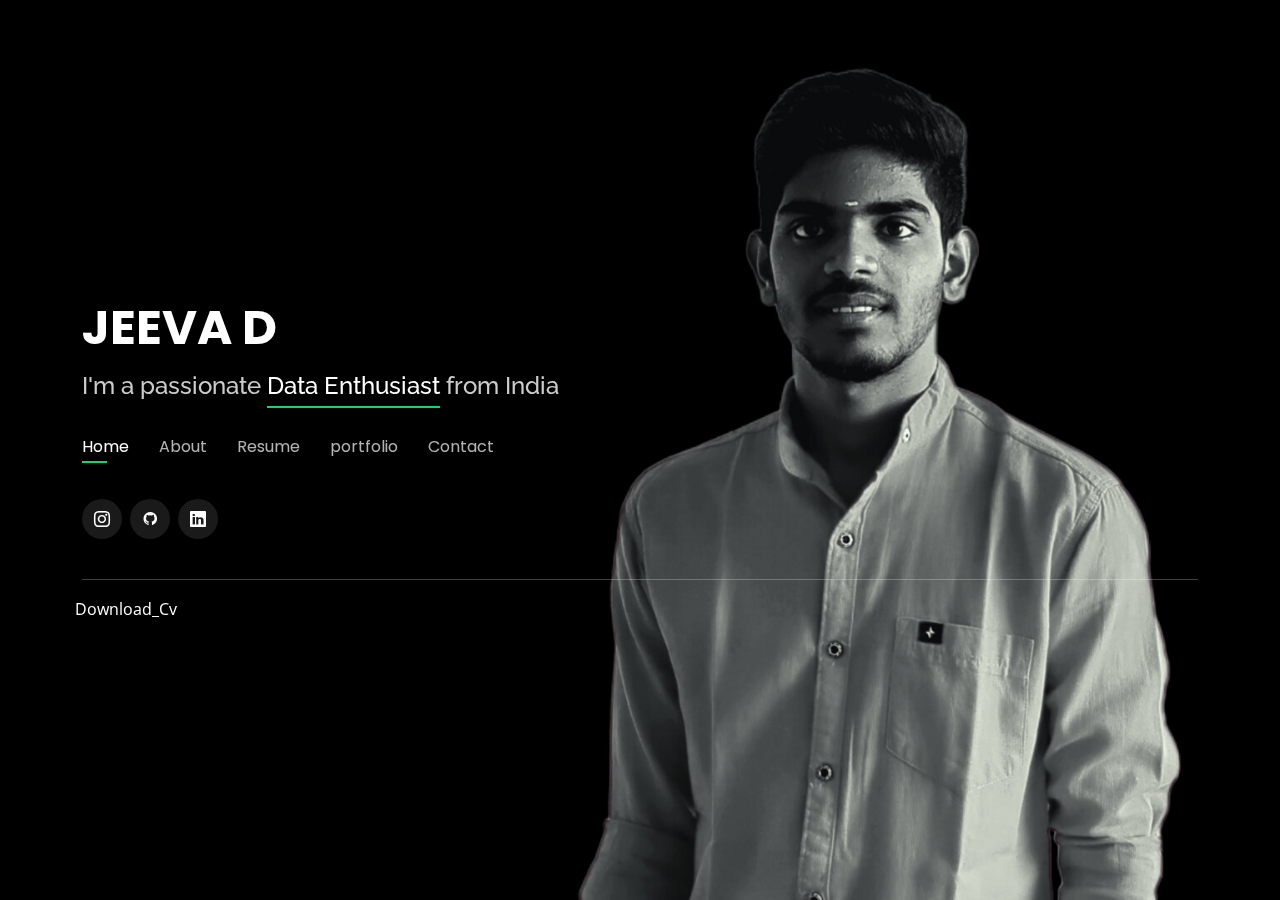
==== index.html @ 784c2e7e "updated resume" ====
<!DOCTYPE html>
<html lang="en">

<head>
  <meta charset="utf-8">
  <meta content="width=device-width, initial-scale=1.0" name="viewport">

  <title>Jeeva D</title>
  <meta content="" name="description">
  <meta content="" name="keywords">

  <!-- Favicons -->
  <link href="assets/img/favicon.png" rel="icon">
  <link href="assets/img/apple-touch-icon.png" rel="apple-touch-icon">

  <!-- Google Fonts -->
  <link href="https://fonts.googleapis.com/css?family=Open+Sans:300,300i,400,400i,600,600i,700,700i|Raleway:300,300i,400,400i,500,500i,600,600i,700,700i|Poppins:300,300i,400,400i,500,500i,600,600i,700,700i" rel="stylesheet">

  <!-- Vendor CSS Files -->
  <link href="assets/vendor/bootstrap/css/bootstrap.min.css" rel="stylesheet">
  <link href="assets/vendor/bootstrap-icons/bootstrap-icons.css" rel="stylesheet">
  <link href="assets/vendor/boxicons/css/boxicons.min.css" rel="stylesheet">
  <link href="assets/vendor/glightbox/css/glightbox.min.css" rel="stylesheet">
  <link href="assets/vendor/remixicon/remixicon.css" rel="stylesheet">
  <link href="assets/vendor/swiper/swiper-bundle.min.css" rel="stylesheet">

  <!-- Template Main CSS File -->
  <link href="assets/css/style.css" rel="stylesheet">

  <!-- =======================================================
  * Template Name: Personal - v4.10.0
  * Template URL: https://bootstrapmade.com/personal-free-resume-bootstrap-template/
  * Author: BootstrapMade.com
  * License: https://bootstrapmade.com/license/
  ======================================================== -->
</head>

<body>

  <!-- ======= Header ======= -->
  <header id="header">
    <div class="container">

      <h1><a href="index.html">JEEVA D</a></h1>
      <!-- Uncomment below if you prefer to use an image logo -->
      <!-- <a href="index.html" class="mr-auto"><img src="assets/img/logo.png" alt="" class="img-fluid"></a> -->
      <h2>I'm a passionate <span>Data Enthusiast</span> from India</h2>

      <nav id="navbar" class="navbar">
        <ul>
          <li><a class="nav-link active" href="#header">Home</a></li>
          <li><a class="nav-link" href="#about">About</a></li>
          <li><a class="nav-link" href="#resume">Resume</a></li>
          <li><a class="nav-link" href="#portfolio">portfolio</a></li>
          <li><a class="nav-link" href="#contact">Contact</a></li>
        </ul>
        <i class="bi bi-list mobile-nav-toggle"></i>
      </nav><!-- .navbar -->

      <div class="social-links">
        <a href="https://www.instagram.com/j._e._e._v._a/" class="instagram" target="_blank"><i class="bi bi-instagram"></i></a>
        <a href="https://www.linkedin.com/in/jeeva-durairasi-519028229/" class="github" target="_blank"><i class="ri-github-fill"></i></a>
        <a href="https://github.com/jeevadurairasi" class="linkedin"><i class="bi bi-linkedin"></i></a> <br>
        <a href="assets/resume/resume.pdf" target="_blank" class="resume" >Download_Cv </a> 

      </div> <br>


      <hr>

    </div>
  </header><!-- End Header -->

  <!-- ======= About Section ======= -->
  <section id="about" class="about">

    <!-- ======= About Me ======= -->
    <div class="about-me container">

      <div class="section-title">
        <h2>About</h2>
        <p>Learn more about me</p>
      </div>

      <div class="row">
        <div class="col-lg-4" data-aos="fade-right">
          <img src="assets/img/me.jpg" class="img-fluid" alt="">
        </div>
        <div class="col-lg-8 pt-4 pt-lg-0 content" data-aos="fade-left">
          <h3>Web Developer &amp; Data Enthusiast</h3>
          <p class="fst-italic">
            Very good written, communication, interpersonal, liaison, and problem-solving skills with the ability to work in a multicultural environment. Self-driven, able to prioritize tasks and implement changes smoothly.  A result-oriented individual with an analytical mind capable of delivering timely and desired results even in the most challenging situations. 
          </p>
          <div class="row">
            <div class="col-lg-6">
              <ul>
                <li><i class="bi bi-chevron-right"></i> <strong>Birthday:</strong> <span>20 May 2003</span></li>
                <li><i class="bi bi-chevron-right"></i> <strong>Name:</strong> <span>JEEVA D</span></li>
                <li><i class="bi bi-chevron-right"></i> <strong>Phone:</strong> <span>+91 80564 20225</span></li>
                <li><i class="bi bi-chevron-right"></i> <strong>City:</strong> <span>Salem,India</span></li>
              </ul>
            </div>
            <div class="col-lg-6">
              <ul>
                <li><i class="bi bi-chevron-right"></i> <strong>Age:</strong> <span>19</span></li>
                <li><i class="bi bi-chevron-right"></i> <strong>Degree:</strong> <span>B.TECH(ARTIFICIAL INTELLIGENCE AND DATA SCIENCE)</span></li>
                <li><i class="bi bi-chevron-right"></i> <strong>Personal-Email:</strong> <span>jeevadurairasi@gmail.com</span></li>
                <li><i class="bi bi-chevron-right"></i> <strong>Bitsathy-Email:</strong> <span>jeeva.ad20@bitsathy.ac.in</span></li>
              </ul>
            </div>
          </div>
          <p>
          </p>
        </div>
      </div>

    </div><!-- End About Me -->

    <!-- ======= Counts ======= -->
    <div class="counts container">

      <div class="row">

        <div class="col-lg-3 col-md-6">
          <div class="count-box">
            <i class="bi bi-emoji-smile"></i>
            <span data-purecounter-start="0" data-purecounter-end="1" data-purecounter-duration="1" class="purecounter"></span>
            <p>pattern Field</p>
          </div>
        </div>

        <div class="col-lg-3 col-md-6 mt-5 mt-md-0">
          <div class="count-box">
            <i class="bi bi-journal-richtext"></i>
            <span data-purecounter-start="0" data-purecounter-end="2" data-purecounter-duration="1" class="purecounter"></span>
            <p>Projects</p>
          </div>
        </div>

        <div class="col-lg-3 col-md-6 mt-5 mt-lg-0">
          <div class="count-box">
            <i class="bi bi-headset"></i>
            <span data-purecounter-start="0" data-purecounter-end="3" data-purecounter-duration="1" class="purecounter"></span>
            <p>Team Members</p>
          </div>
        </div>

        
      </div>

    </div><!-- End Counts -->

    <!-- ======= Skills  ======= -->
    <div class="skills container">

      <div class="section-title">
        <h2>Skills</h2>
      </div>

      <div class="row skills-content">

        <div class="col-lg-6">

          <div class="progress">
            <span class="skill">c/c++ <i class="val">75%</i></span>
            <div class="progress-bar-wrap">
              <div class="progress-bar" role="progressbar" aria-valuenow="75" aria-valuemin="0" aria-valuemax="100"></div>
            </div>
          </div>

          <div class="progress">
            <span class="skill">PYTHON <i class="val">60%</i></span>
            <div class="progress-bar-wrap">
              <div class="progress-bar" role="progressbar" aria-valuenow="60" aria-valuemin="0" aria-valuemax="100"></div>
            </div>
          </div>

          <div class="progress">
            <span class="skill">JDBMS: MySQL <i class="val">75%</i></span>
            <div class="progress-bar-wrap">
              <div class="progress-bar" role="progressbar" aria-valuenow="75" aria-valuemin="0" aria-valuemax="100"></div>
            </div>
          </div>

        </div>

        <div class="col-lg-6">

          <div class="progress">
            <span class="skill">Data Visualization <i class="val">60%</i></span>
            <div class="progress-bar-wrap">
              <div class="progress-bar" role="progressbar" aria-valuenow="60" aria-valuemin="0" aria-valuemax="100"></div>
            </div>
          </div>

          <div class="progress">
            <span class="skill">Power BI <i class="val">60%</i></span>
            <div class="progress-bar-wrap">
              <div class="progress-bar" role="progressbar" aria-valuenow="60" aria-valuemin="0" aria-valuemax="100"></div>
            </div>
          </div>

          <div class="progress">
            <span class="skill">Tableau <i class="val">55%</i></span>
            <div class="progress-bar-wrap">
              <div class="progress-bar" role="progressbar" aria-valuenow="55" aria-valuemin="0" aria-valuemax="100"></div>
            </div>
          </div>

        </div>

      </div>

    </div><!-- End Skills -->

    <!-- ======= Interests ======= -->
    <div class="interests container">

      <div class="section-title">
        <h2>Areas of Interests</h2>
      </div>

      <div class="row">
        <div class="col-lg-3 col-md-4">
          <div class="icon-box">
            <i class="ri-store-line" style="color: #ffbb2c;"></i>
            <h3>Data structure</h3>
          </div>
        </div>
        <div class="col-lg-3 col-md-4 mt-4 mt-md-0">
          <div class="icon-box">
            <i class="ri-bar-chart-box-line" style="color: #5578ff;"></i>
            <h3>Data Science</h3>
          </div>
        </div> 
      </div>

    </div><!-- End Interests -->

    <!-- ======= Testimonials ======= -->
    

  </section><!-- End About Section -->

  <!-- ======= Resume Section ======= -->
  <section id="resume" class="resume">
    <div class="container">

      <div class="section-title">
        <h2>Resume</h2>
        <p>Check My Resume</p>
      </div>

      <div class="row">
        <div class="col-lg-6">
          <h3 class="resume-title">Sumary</h3>
          <div class="resume-item pb-0">
            <h4>Jeeva D</h4>
            <p><em>Very good written, communication, interpersonal, liaison, and problem-solving skills with the ability to work in a multicultural environment. Self-driven, able to prioritize tasks and implement changes smoothly.  A result-oriented individual with an analytical mind capable of delivering timely and desired results even in the most challenging situations. </em></p>
            <p>
            <ul>
              <li>Data science</li>
              <li>(+91) 80564-20225</li>
              <li>jeevadurairasi@gmail.com</li>
            </ul>
            </p>
          </div>

          <h3 class="resume-title">Education</h3>
          <div class="resume-item">
            <h4>B.tech Artificial intelligence &amp; Data science</h4>
            <h5>2020 - 2024</h5>
            <p><em>B. Tech at Bannari Amman Institute of Technology, Sathyamangalam, Erode District - 638 401.</em></p>
            <p>(CGPA-8.32) </p>
          </div>
          <div class="resume-item">
            <h4>HSC </h4>
            <h5>2020 </h5>
            <p><em>The Optimus Pubic School, Bhavani</em></p>
            <p> (74.8%)   </p>
          </div>
          <div class="resume-item">
            <h4>SSLC </h4>
            <h5>2018 </h5>
            <p><em>The Optimus Pubic School, Bhavani</em></p>
            <p> (62.8%)   </p>
          </div>
        </div>
        <div class="col-lg-6">
          <h3 class="resume-title">Project Experience</h3>
          <div class="resume-item">
            <h4>FACE MASK DETECTION USING OPEN CV</h4>
            <h5>Duration: MAY-2022 - JUNE-2022(30 DAYS)</br>
              Team Size: 3 Members</br>
              Role Played: Team Lead</h5>
            <p>
              <ul>
                <li>We focus on the face mask detection dataset from disk, training model (using Keras/TensorFlow) on this dataset.</li>
                <li>Once the face mask detectors are trained, we can move on to loading the mask detector, performing face detection, and then classifying each face as with_mask or without_mask.</li>
                  </li>
                <li>
                   Build a CNN model using TensorFlow to detect if you are wearing a face mask by using the webcam of the PC
                  </li>
              </ul>
              </p>
          </div>
          <div class="resume-item">
            <h4>COVID-19 Analysis using PowerBI </h4>
            <h5>Duration: MAY2022-  JUNE 2022(30 DAYS)<br>
              Team Size: 1 Members<br>
              Role Played: Team Lead</h5>
            <p>
            <ul>
              <li>They are using Power BI Desktop to analyze and visualize COVID-19 data to keep their communities informed at the city, county, state, and national levels. 
              </li>
             
            </ul>
            </p>
          </div>
        </div>
      </div>

    </div>
  </section><!-- End Resume Section -->

  <!-- ======= Services Section ======= -->
  

  <!-- ======= Portfolio Section ======= -->
  <section id="portfolio" class="portfolio">
    <div class="container">

      <div class="section-title">
        <h2>Portfolio</h2>
        <p>My Works</p>
      </div>

      <div class="row">
        <div class="col-lg-12 d-flex justify-content-center">
          <ul id="portfolio-flters">
            <li data-filter=".filter-web">Web</li>
          </ul>
        </div>
      </div>

      <div class="row portfolio-container">

        

        <div class="col-lg-4 col-md-6 portfolio-item filter-web">
          <div class="portfolio-wrap">
            <img src="assets/img/portfolio/portfolio-2.jpg" class="img-fluid" alt="">
            <div class="portfolio-info">
              <h4>Web 3</h4>
              <p>Web</p>
              <div class="portfolio-links">
                <a href="assets/img/portfolio/portfolio-2.jpg" data-gallery="portfolioGallery" class="portfolio-lightbox" title="Web 3"><i class="bx bx-plus"></i></a>
                <a href="portfolio-details.html" data-gallery="portfolioDetailsGallery" data-glightbox="type: external" class="portfolio-details-lightbox" title="Portfolio Details"><i class="bx bx-link"></i></a>
              </div>
            </div>
          </div>
        </div>
        <div class="col-lg-4 col-md-6 portfolio-item filter-web">
          <div class="portfolio-wrap">
            <img src="assets/img/portfolio/portfolio-5.jpg" class="img-fluid" alt="">
            <div class="portfolio-info">
              <h4>Web 2</h4>
              <p>Web</p>
              <div class="portfolio-links">
                <a href="assets/img/portfolio/portfolio-5.jpg" data-gallery="portfolioGallery" class="portfolio-lightbox" title="Web 2"><i class="bx bx-plus"></i></a>
                <a href="portfolio-details.html" data-gallery="portfolioDetailsGallery" data-glightbox="type: external" class="portfolio-details-lightbox" title="Portfolio Details"><i class="bx bx-link"></i></a>
              </div>
            </div>
          </div>
        </div>
        <div class="col-lg-4 col-md-6 portfolio-item filter-web">
          <div class="portfolio-wrap">
            <img src="assets/img/portfolio/portfolio-9.jpg" class="img-fluid" alt="">
            <div class="portfolio-info">
              <h4>Web 3</h4>
              <p>Web</p>
              <div class="portfolio-links">
                <a href="assets/img/portfolio/portfolio-9.jpg" data-gallery="portfolioGallery" class="portfolio-lightbox" title="Web 3"><i class="bx bx-plus"></i></a>
                <a href="portfolio-details.html" data-gallery="portfolioDetailsGallery" data-glightbox="type: external" class="portfolio-details-lightbox" title="Portfolio Details"><i class="bx bx-link"></i></a>
              </div>
            </div>
          </div>
        </div>

    
      </div>
   </div>
  </section> 
  <!-- ======= Contact Section ======= -->
  <section id="contact" class="contact">
    <div class="container">

      <div class="section-title">
        <h2>Contact</h2>
        <p>Contact Me</p>
      </div>

      <div class="row mt-2">

        <div class="col-md-6 d-flex align-items-stretch">
          <div class="info-box">
            <i class="bx bx-map"></i>
            <h3>My Address</h3>
            <p>A108 Adam Street, New York, NY 535022</p>
          </div>
        </div>

        <div class="col-md-6 mt-4 mt-md-0 d-flex align-items-stretch">
          <div class="info-box">
            <i class="bx bx-share-alt"></i>
            <h3>Social Profiles</h3>
            <div class="social-links">
              <a href="#" class="twitter"><i class="bi bi-twitter"></i></a>
              <a href="#" class="facebook"><i class="bi bi-facebook"></i></a>
              <a href="#" class="instagram"><i class="bi bi-instagram"></i></a>
              <a href="#" class="google-plus"><i class="bi bi-skype"></i></a>
              <a href="#" class="linkedin"><i class="bi bi-linkedin"></i></a>
            </div>
          </div>
        </div>

        <div class="col-md-6 mt-4 d-flex align-items-stretch">
          <div class="info-box">
            <i class="bx bx-envelope"></i>
            <h3>Email Me</h3>
            <p>contact@example.com</p>
          </div>
        </div>
        <div class="col-md-6 mt-4 d-flex align-items-stretch">
          <div class="info-box">
            <i class="bx bx-phone-call"></i>
            <h3>Call Me</h3>
            <p>+1 5589 55488 55</p>
          </div>
        </div>
      </div>

      <form action="forms/contact.php" method="post" role="form" class="php-email-form mt-4">
        <div class="row">
          <div class="col-md-6 form-group">
            <input type="text" name="name" class="form-control" id="name" placeholder="Your Name" required>
          </div>
          <div class="col-md-6 form-group mt-3 mt-md-0">
            <input type="email" class="form-control" name="email" id="email" placeholder="Your Email" required>
          </div>
        </div>
        <div class="form-group mt-3">
          <input type="text" class="form-control" name="subject" id="subject" placeholder="Subject" required>
        </div>
        <div class="form-group mt-3">
          <textarea class="form-control" name="message" rows="5" placeholder="Message" required></textarea>
        </div>
        <div class="my-3">
          <div class="loading">Loading</div>
          <div class="error-message"></div>
          <div class="sent-message">Your message has been sent. Thank you!</div>
        </div>
        <div class="text-center"><button type="submit">Send Message</button></div>
      </form>

    </div>
  </section><!-- End Contact Section -->

 
  <!-- Vendor JS Files -->
  <script src="assets/vendor/purecounter/purecounter_vanilla.js"></script>
  <script src="assets/vendor/bootstrap/js/bootstrap.bundle.min.js"></script>
  <script src="assets/vendor/glightbox/js/glightbox.min.js"></script>
  <script src="assets/vendor/isotope-layout/isotope.pkgd.min.js"></script>
  <script src="assets/vendor/swiper/swiper-bundle.min.js"></script>
  <script src="assets/vendor/waypoints/noframework.waypoints.js"></script>
  <script src="assets/vendor/php-email-form/validate.js"></script>

  <!-- Template Main JS File -->
  <script src="assets/js/main.js"></script>

</body>

</html>
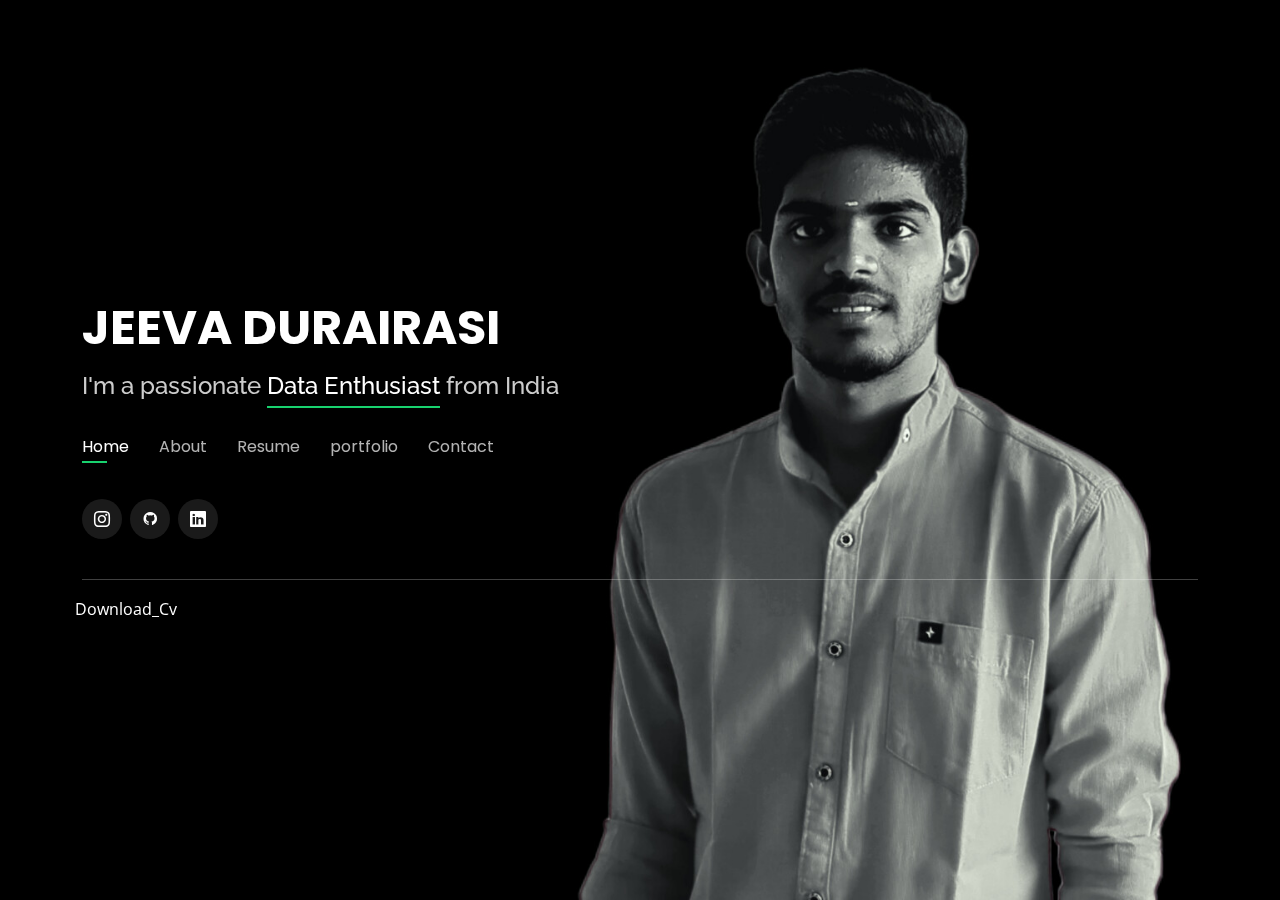
==== commit 4e27a8dc: "Update index.html" ====
--- a/index.html
+++ b/index.html
@@ -41,7 +41,7 @@
   <header id="header">
     <div class="container">
 
-      <h1><a href="index.html">JEEVA D</a></h1>
+      <h1><a href="index.html">JEEVA DURAIRASI</a></h1>
       <!-- Uncomment below if you prefer to use an image logo -->
       <!-- <a href="index.html" class="mr-auto"><img src="assets/img/logo.png" alt="" class="img-fluid"></a> -->
       <h2>I'm a passionate <span>Data Enthusiast</span> from India</h2>
